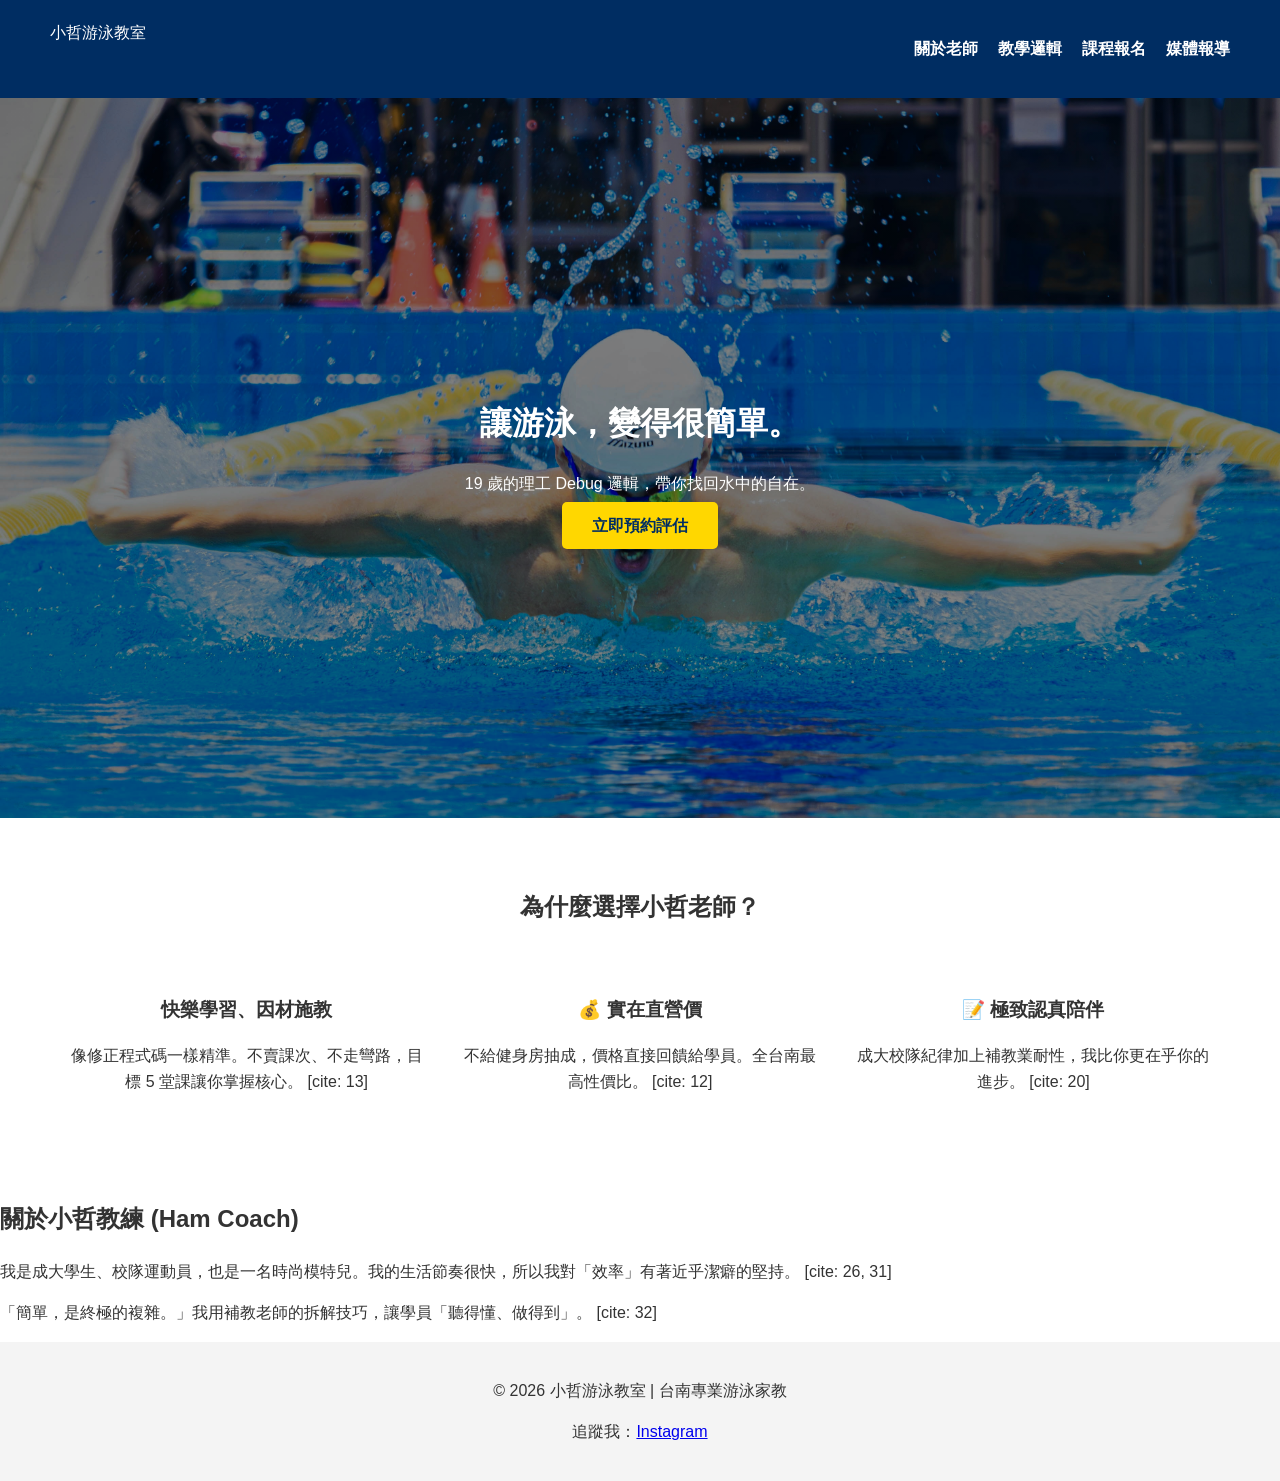
==== index.html @ 3aa4a363 "Update index.html" ====
<!DOCTYPE html>
<html lang="zh-TW">
<head>
    <meta charset="UTF-8">
    <meta name="viewport" content="width=device-width, initial-scale=1.0">
    <title>小哲游泳教室 | 讓游泳變得很簡單</title>
    <link rel="stylesheet" href="style.css">
</head>
<body>
    <nav>
        <div class="logo">小哲游泳教室</div>
        <ul>
            <li><a href="#about">關於老師</a></li>
            <li><a href="#philosophy">教學邏輯</a></li>
            <li><a href="#courses">課程報名</a></li>
            <li><a href="report.html">媒體報導</a></li>
        </ul>
    </nav>

  <header class="hero">
        <div class="hero-content">
            <h1>讓游泳，變得很簡單。</h1>
            <p>19 歲的理工 Debug 邏輯，帶你找回水中的自在。</p>
            <a href="YOUR_GOOGLE_FORM_LINK" class="cta-button">立即預約評估</a>
        </div>
    </header>
    
    <section id="philosophy" class="content-section">
        <h2>為什麼選擇小哲老師？</h2>
        <div class="features">
            <div class="feature">
                <h3>快樂學習、因材施教</h3>
                <p>像修正程式碼一樣精準。不賣課次、不走彎路，目標 5 堂課讓你掌握核心。 [cite: 13]</p>
            </div>
            <div class="feature">
                <h3>💰 實在直營價</h3>
                <p>不給健身房抽成，價格直接回饋給學員。全台南最高性價比。 [cite: 12]</p>
            </div>
            <div class="feature">
                <h3>📝 極致認真陪伴</h3>
                <p>成大校隊紀律加上補教業耐性，我比你更在乎你的進步。 [cite: 20]</p>
            </div>
        </div>
    </section>

    <section id="about" class="about-section">
        <div class="about-text">
            <h2>關於小哲教練 (Ham Coach)</h2>
            <p>我是成大學生、校隊運動員，也是一名時尚模特兒。我的生活節奏很快，所以我對「效率」有著近乎潔癖的堅持。 [cite: 26, 31]</p>
            <p>「簡單，是終極的複雜。」我用補教老師的拆解技巧，讓學員「聽得懂、做得到」。 [cite: 32]</p>
        </div>
    </section>

    <footer>
        <p>© 2026 小哲游泳教室 | 台南專業游泳家教</p>
        <p>追蹤我：<a href="https://www.instagram.com/ham_coach_tainan">Instagram</a></p>
    </footer>
</body>
</html>
---- style.css ----
/* 基礎設定 */
body {
    font-family: 'PingFang TC', 'Microsoft JhengHei', sans-serif;
    line-height: 1.6;
    margin: 0;
    color: #333;
}

/* 導覽列 */
nav {
    display: flex;
    justify-content: space-between;
    padding: 20px 50px;
    background: #002D62; /* 深藍色調，展現專業與水的意象 */
    color: white;
}

nav ul { display: flex; list-style: none; }
nav ul li { margin-left: 20px; }
nav ul li a { color: white; text-decoration: none; font-weight: bold; }

/* 英雄區 */
.hero {
    height: 80vh;
    background: linear-gradient(rgba(0,0,0,0.5), rgba(0,0,0,0.5)), url('IMG_1756.jpg');
    background-size: cover;
    background-position: center;
    display: flex;
    align-items: center;
    justify-content: center;
    text-align: center;
    color: white;
}

.cta-button {
    background: #FFD700; /* 金色，代表熱情與專業 */
    padding: 15px 30px;
    color: #002D62;
    text-decoration: none;
    font-weight: bold;
    border-radius: 5px;
}

/* 內容區塊 */
.content-section { padding: 50px; text-align: center; }
.features { display: flex; justify-content: space-around; margin-top: 30px; }
.feature { flex: 1; padding: 20px; }

footer { background: #f4f4f4; text-align: center; padding: 20px; }
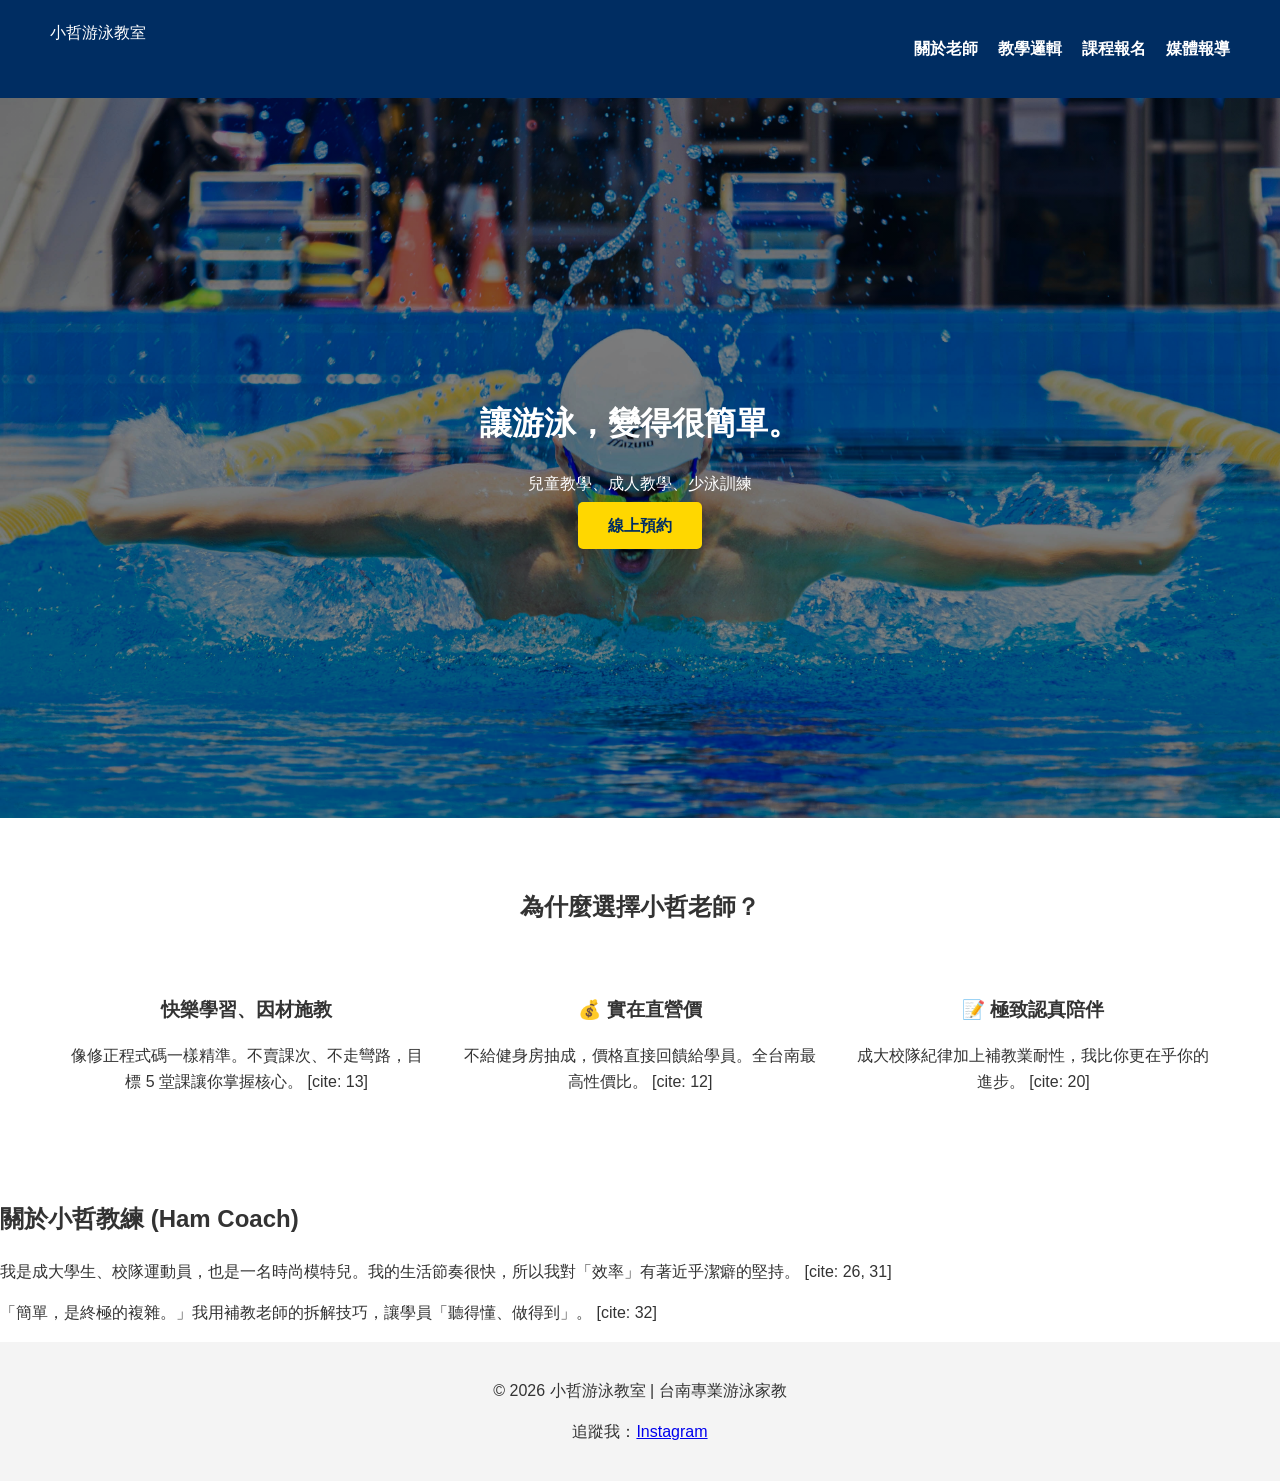
==== commit 6081e8e9: "Update index.html" ====
--- a/index.html
+++ b/index.html
@@ -20,8 +20,8 @@
   <header class="hero">
         <div class="hero-content">
             <h1>讓游泳，變得很簡單。</h1>
-            <p>19 歲的理工 Debug 邏輯，帶你找回水中的自在。</p>
-            <a href="YOUR_GOOGLE_FORM_LINK" class="cta-button">立即預約評估</a>
+            <p>兒童教學、成人教學、少泳訓練</p>
+            <a href="YOUR_GOOGLE_FORM_LINK" class="cta-button">線上預約</a>
         </div>
     </header>
     
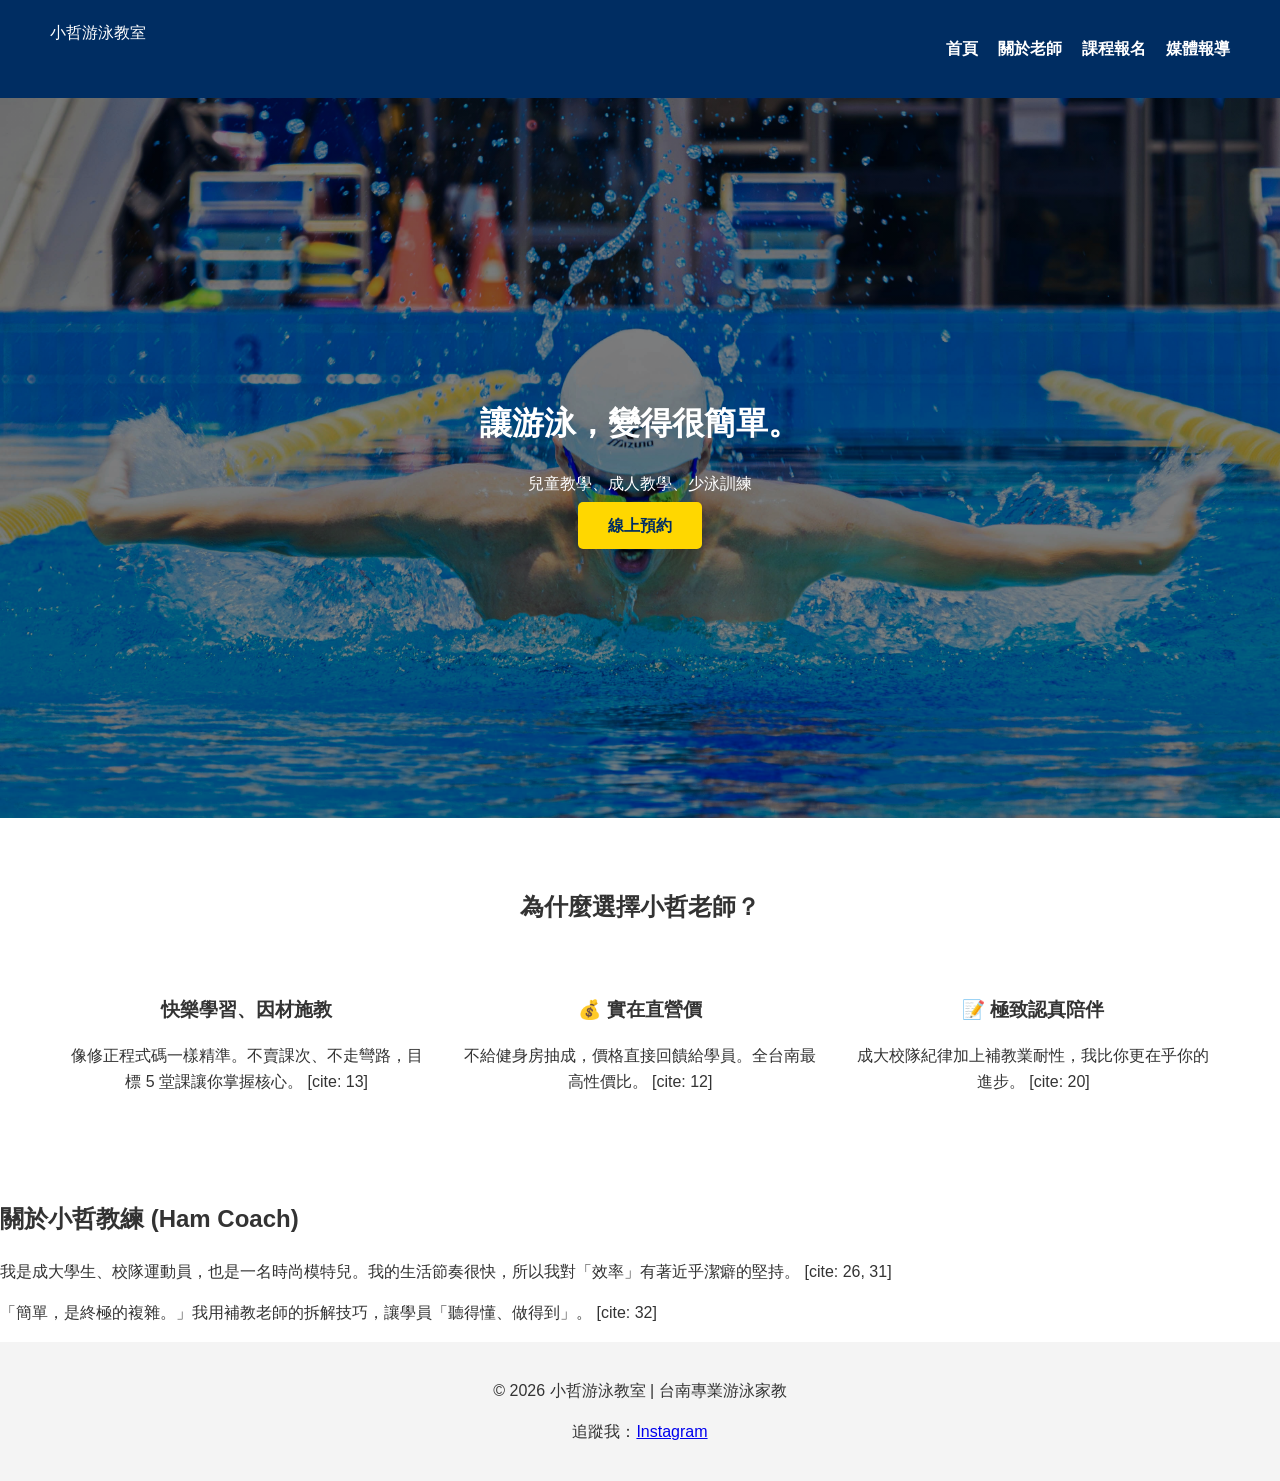
==== commit 4fd81b87: "Update index.html" ====
--- a/index.html
+++ b/index.html
@@ -7,15 +7,16 @@
     <link rel="stylesheet" href="style.css">
 </head>
 <body>
-    <nav>
-        <div class="logo">小哲游泳教室</div>
-        <ul>
-            <li><a href="#about">關於老師</a></li>
-            <li><a href="#philosophy">教學邏輯</a></li>
-            <li><a href="#courses">課程報名</a></li>
-            <li><a href="report.html">媒體報導</a></li>
-        </ul>
-    </nav>
+    
+<nav>
+    <div class="logo">小哲游泳教室</div>
+    <ul>
+        <li><a href="index.html">首頁</a></li>
+        <li><a href="about.html">關於老師</a></li>
+        <li><a href="courses.html">課程報名</a></li>
+        <li><a href="report.html">媒體報導</a></li>
+    </ul>
+</nav>
 
   <header class="hero">
         <div class="hero-content">
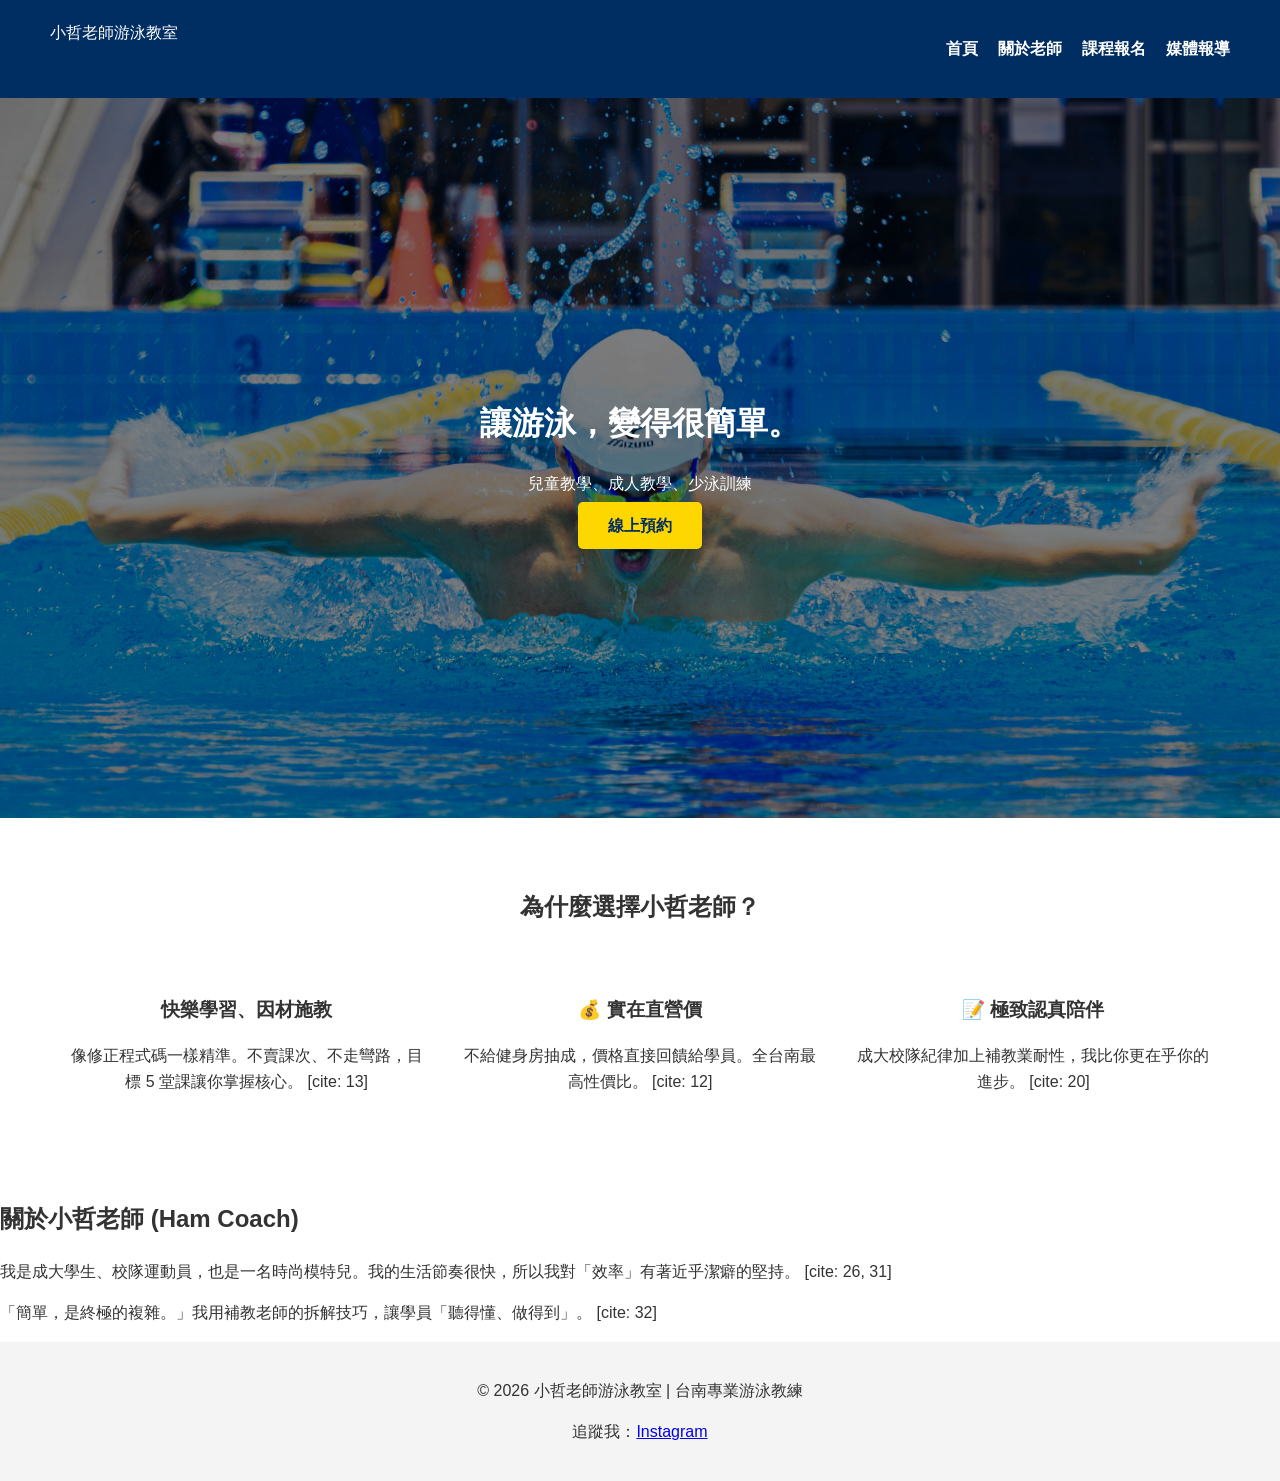
==== commit c60daeb9: "Update index.html" ====
--- a/index.html
+++ b/index.html
@@ -3,13 +3,13 @@
 <head>
     <meta charset="UTF-8">
     <meta name="viewport" content="width=device-width, initial-scale=1.0">
-    <title>小哲游泳教室 | 讓游泳變得很簡單</title>
+    <title>小哲老師游泳教室 | 讓游泳，變得很簡單</title>
     <link rel="stylesheet" href="style.css">
 </head>
 <body>
     
 <nav>
-    <div class="logo">小哲游泳教室</div>
+    <div class="logo">小哲老師游泳教室</div>
     <ul>
         <li><a href="index.html">首頁</a></li>
         <li><a href="about.html">關於老師</a></li>
@@ -46,14 +46,14 @@
 
     <section id="about" class="about-section">
         <div class="about-text">
-            <h2>關於小哲教練 (Ham Coach)</h2>
+            <h2>關於小哲老師 (Ham Coach)</h2>
             <p>我是成大學生、校隊運動員，也是一名時尚模特兒。我的生活節奏很快，所以我對「效率」有著近乎潔癖的堅持。 [cite: 26, 31]</p>
             <p>「簡單，是終極的複雜。」我用補教老師的拆解技巧，讓學員「聽得懂、做得到」。 [cite: 32]</p>
         </div>
     </section>
 
     <footer>
-        <p>© 2026 小哲游泳教室 | 台南專業游泳家教</p>
+        <p>© 2026 小哲老師游泳教室 | 台南專業游泳教練</p>
         <p>追蹤我：<a href="https://www.instagram.com/ham_coach_tainan">Instagram</a></p>
     </footer>
 </body>
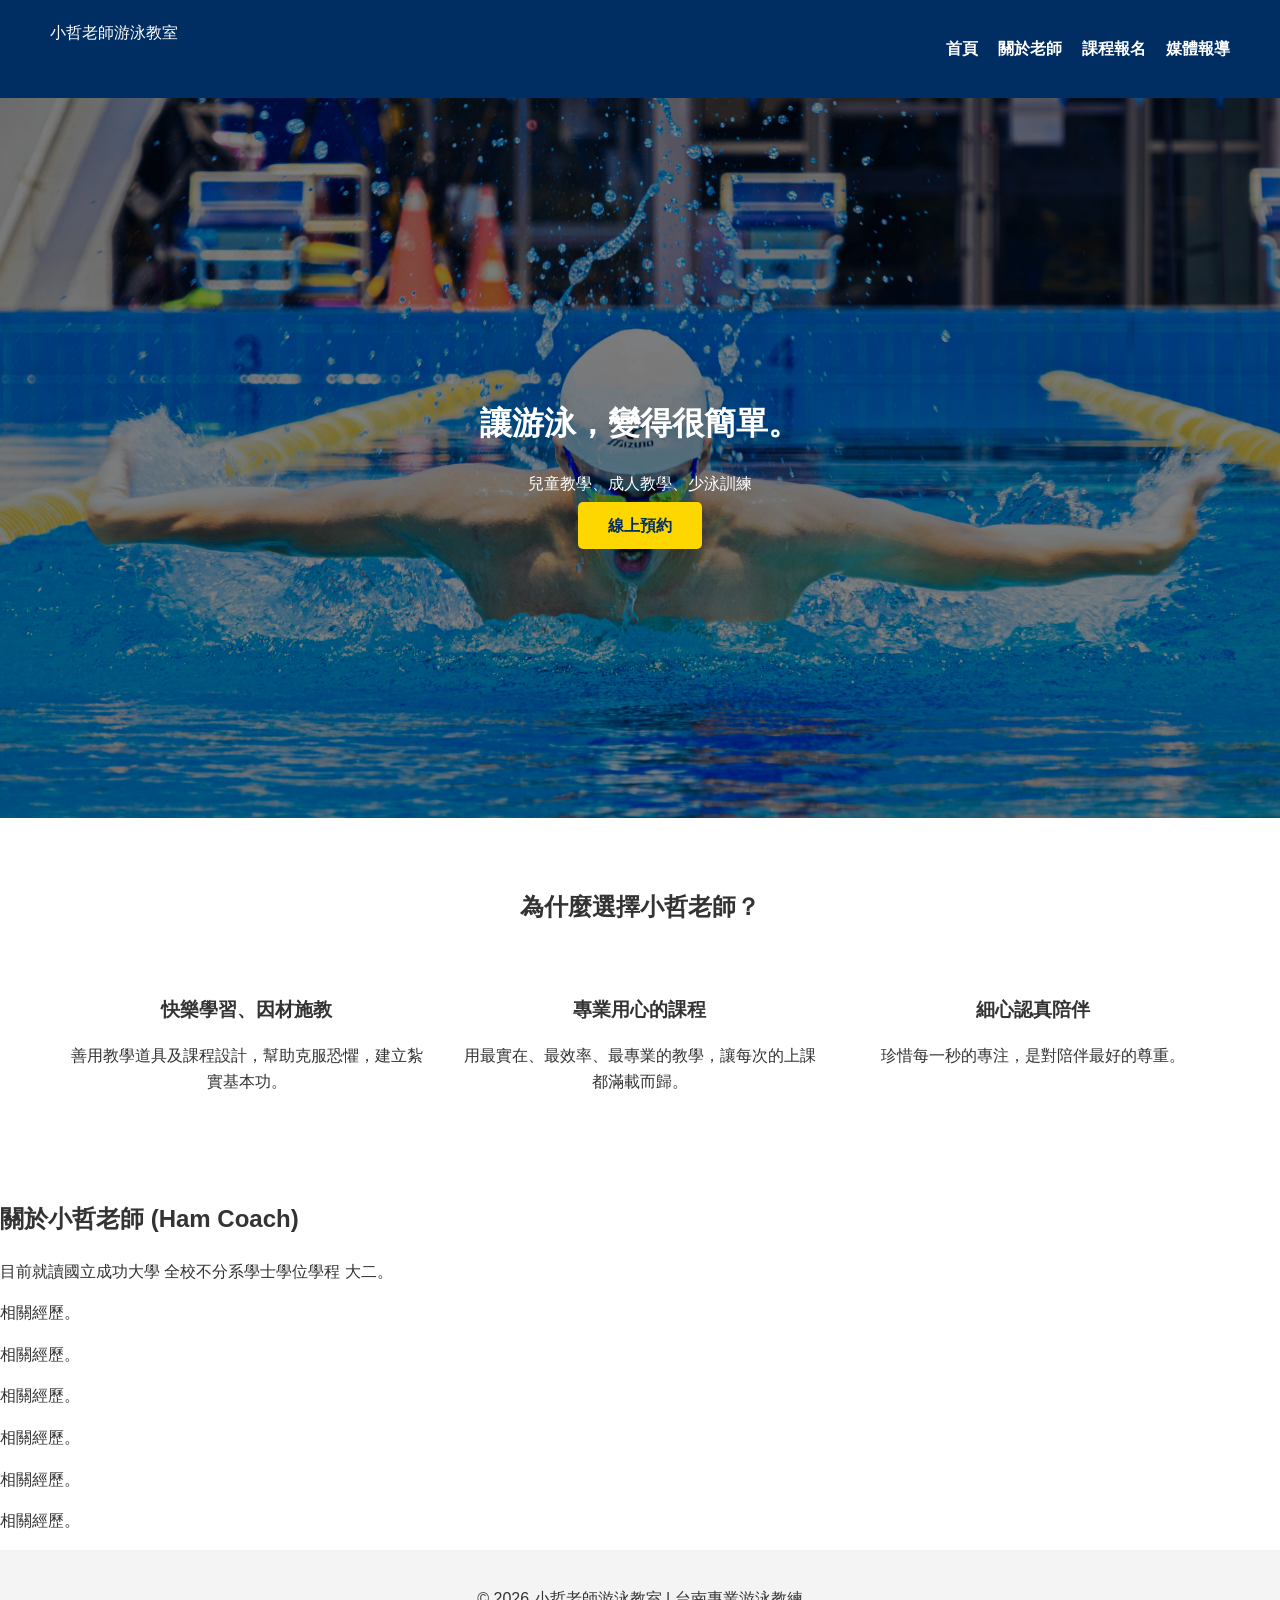
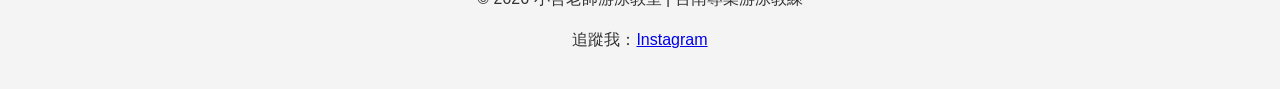
==== commit 7e0b37e1: "Update index.html" ====
--- a/index.html
+++ b/index.html
@@ -22,7 +22,7 @@
         <div class="hero-content">
             <h1>讓游泳，變得很簡單。</h1>
             <p>兒童教學、成人教學、少泳訓練</p>
-            <a href="YOUR_GOOGLE_FORM_LINK" class="cta-button">線上預約</a>
+            <a href="https://lin.ee/8LR6bVN" class="cta-button">線上預約</a>
         </div>
     </header>
     
@@ -31,15 +31,15 @@
         <div class="features">
             <div class="feature">
                 <h3>快樂學習、因材施教</h3>
-                <p>像修正程式碼一樣精準。不賣課次、不走彎路，目標 5 堂課讓你掌握核心。 [cite: 13]</p>
+                <p>善用教學道具及課程設計，幫助克服恐懼，建立紮實基本功。</p>
             </div>
             <div class="feature">
-                <h3>💰 實在直營價</h3>
-                <p>不給健身房抽成，價格直接回饋給學員。全台南最高性價比。 [cite: 12]</p>
+                <h3>專業用心的課程</h3>
+                <p>用最實在、最效率、最專業的教學，讓每次的上課都滿載而歸。</p>
             </div>
             <div class="feature">
-                <h3>📝 極致認真陪伴</h3>
-                <p>成大校隊紀律加上補教業耐性，我比你更在乎你的進步。 [cite: 20]</p>
+                <h3>細心認真陪伴</h3>
+                <p>珍惜每一秒的專注，是對陪伴最好的尊重。</p>
             </div>
         </div>
     </section>
@@ -47,8 +47,13 @@
     <section id="about" class="about-section">
         <div class="about-text">
             <h2>關於小哲老師 (Ham Coach)</h2>
-            <p>我是成大學生、校隊運動員，也是一名時尚模特兒。我的生活節奏很快，所以我對「效率」有著近乎潔癖的堅持。 [cite: 26, 31]</p>
-            <p>「簡單，是終極的複雜。」我用補教老師的拆解技巧，讓學員「聽得懂、做得到」。 [cite: 32]</p>
+            <p>目前就讀國立成功大學 全校不分系學士學位學程 大二。</p>
+            <p>相關經歷。</p>
+            <p>相關經歷。</p>
+            <p>相關經歷。</p>
+            <p>相關經歷。</p>
+            <p>相關經歷。</p>
+            <p>相關經歷。</p>
         </div>
     </section>
 
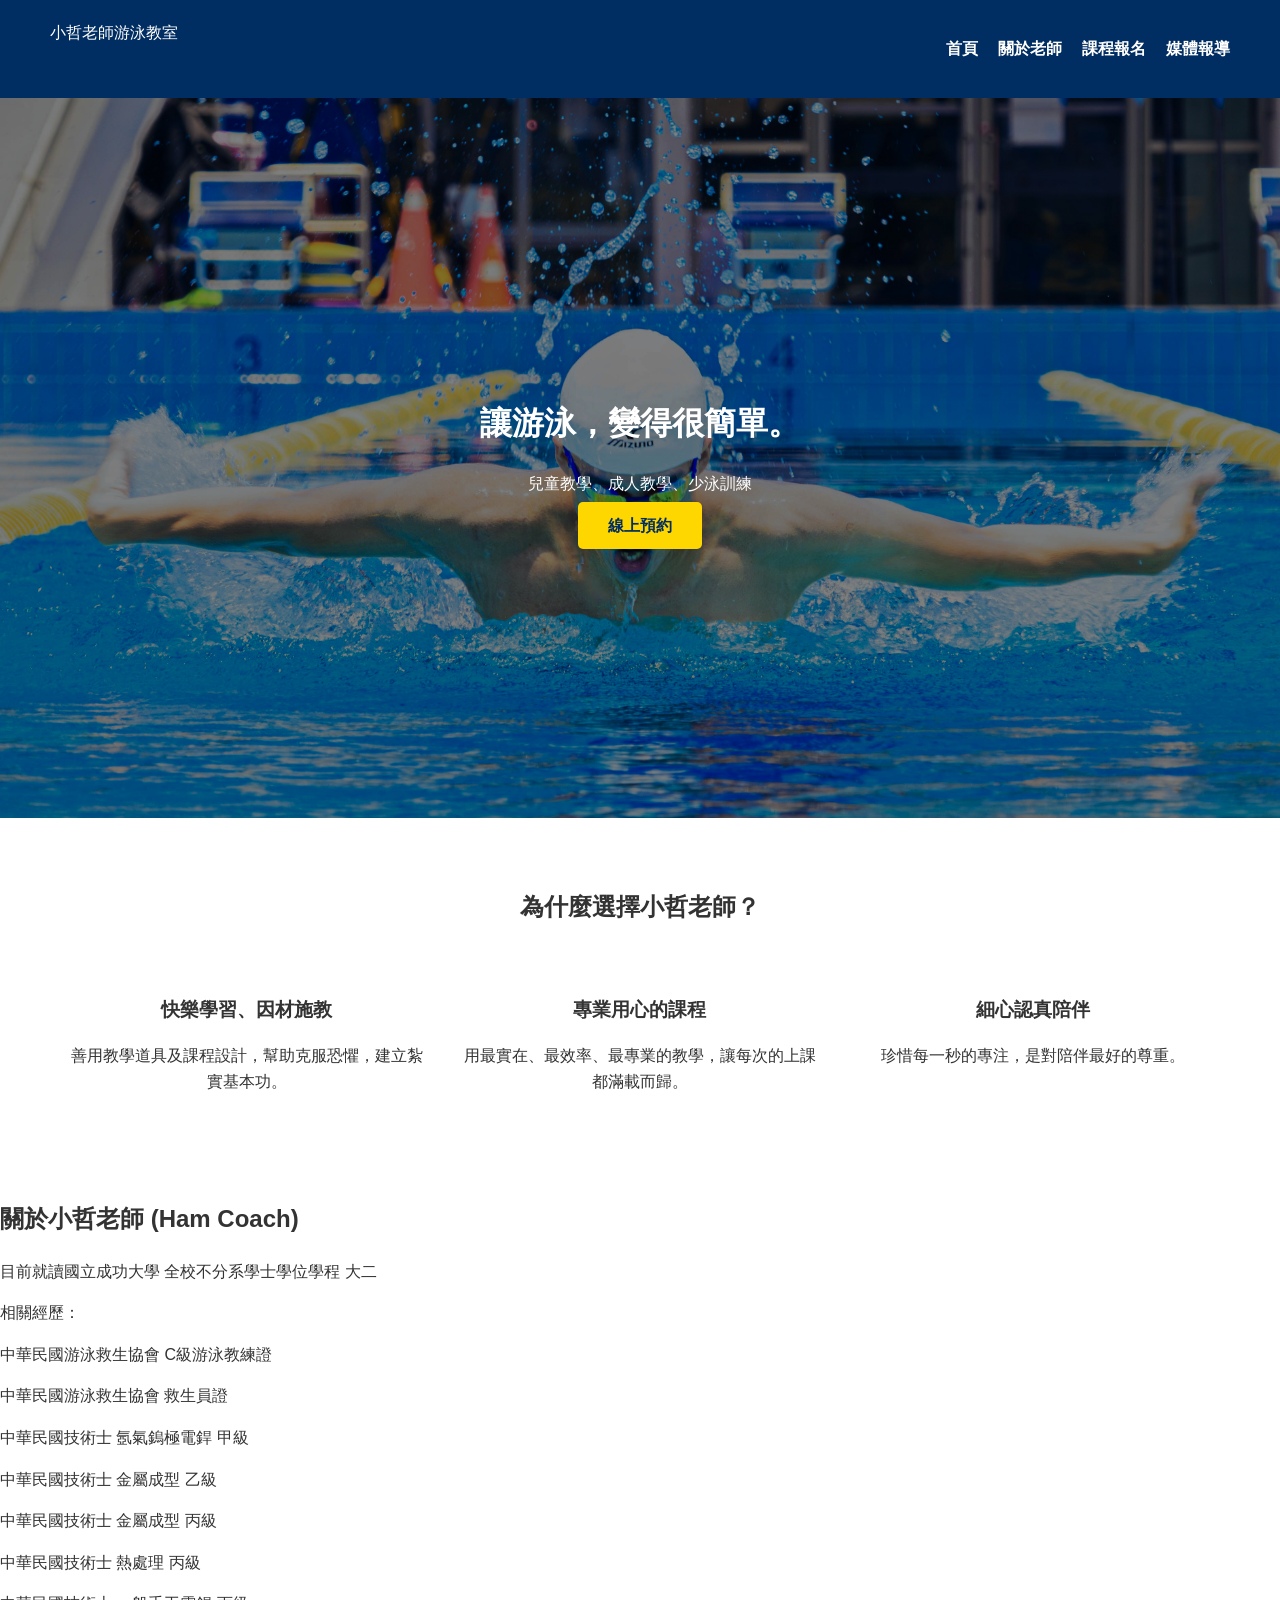
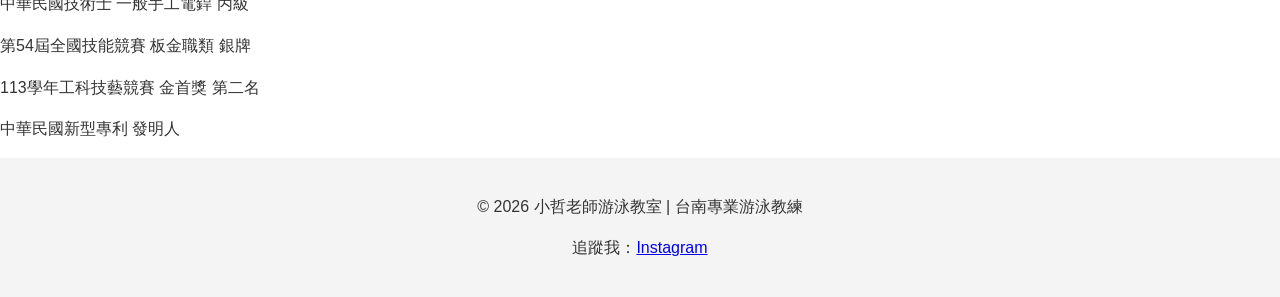
==== commit 143983b6: "Update index.html" ====
--- a/index.html
+++ b/index.html
@@ -47,13 +47,18 @@
     <section id="about" class="about-section">
         <div class="about-text">
             <h2>關於小哲老師 (Ham Coach)</h2>
-            <p>目前就讀國立成功大學 全校不分系學士學位學程 大二。</p>
-            <p>相關經歷。</p>
-            <p>相關經歷。</p>
-            <p>相關經歷。</p>
-            <p>相關經歷。</p>
-            <p>相關經歷。</p>
-            <p>相關經歷。</p>
+            <p>目前就讀國立成功大學 全校不分系學士學位學程 大二</p>
+            <p>相關經歷：</p>
+            <p>中華民國游泳救生協會 C級游泳教練證</p>
+            <p>中華民國游泳救生協會 救生員證</p>
+            <p>中華民國技術士 氬氣鎢極電銲 甲級</p>
+            <p>中華民國技術士 金屬成型 乙級</p>
+            <p>中華民國技術士 金屬成型 丙級</p>
+            <p>中華民國技術士 熱處理 丙級</p>
+            <p>中華民國技術士 一般手工電銲 丙級</p>
+            <p>第54屆全國技能競賽 板金職類 銀牌</p>
+            <p>113學年工科技藝競賽 金首獎 第二名</p>
+            <p>中華民國新型專利 發明人</p>
         </div>
     </section>
 
